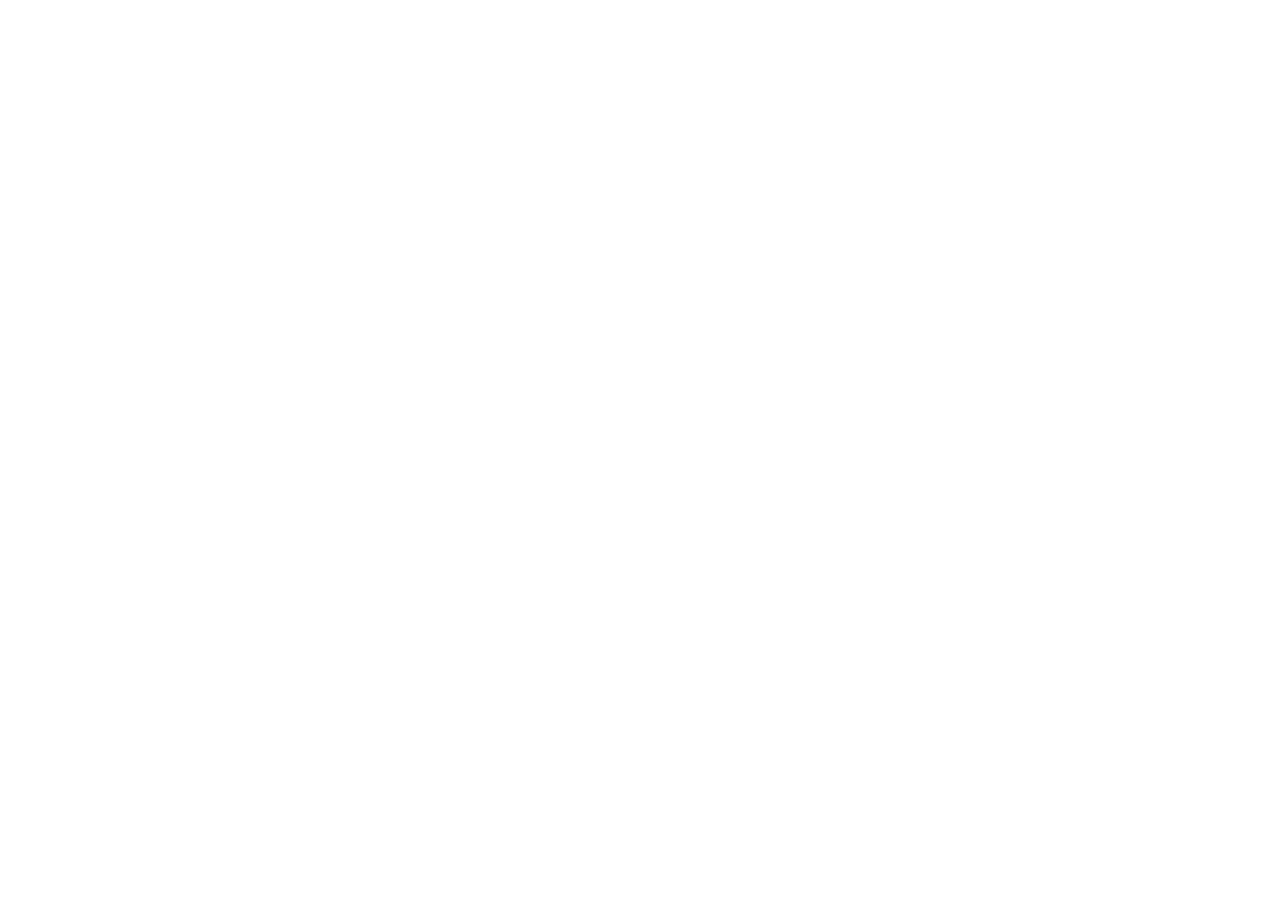
==== SkaterPath.html @ daa05fab "test push" ====
<html>
  <head>
    <meta name="viewport" content="initial-scale=1.0, width=device-width"/>
	<script src="http://js.api.here.com/v3/3.0/mapsjs-core.js" 
	   type="text/javascript" charset="utf-8"></script>
	<script src="http://js.api.here.com/v3/3.0/mapsjs-service.js" 
	   type="text/javascript" charset="utf-8"></script>
	<script src="http://js.api.here.com/v3/3.0/mapsjs-mapevents.js" 
	   type="text/javascript" charset="utf-8"></script>
  </head>
  <body>
    <div style="width: 640px; height: 480px" id="mapContainer"></div>
    <script>
      // Initialize the platform object:
      var platform = new H.service.Platform({
        'app_id': 'JJi3EJfcCSqAXMniWrE7',
        'app_code': 'LWcyk9S8poGNtF1Kgrdh0g'
      });

      // Obtain the default map types from the platform object
      var maptypes = platform.createDefaultLayers();

      // Instantiate (and display) a map object:
      var map = new H.Map(
        document.getElementById('mapContainer'),
        maptypes.normal.map,
        {
          zoom: 10,
          center: { lng: 11.4, lat: 52.51 }
        });
     // Enable the event system on the map instance:
	var mapEvents = new H.mapevents.MapEvents(map);

	// Add event listeners:
	map.addEventListener('tap', function(evt) {
    	// Log 'tap' and 'mouse' events:
    	//var mark = map.screenToGeo(20, 20);
    	// var x = evt.currentPointer.viewPortX;
    	// console.log(x);
    	var mark = map.screenToGeo(evt.currentPointer.viewportX, evt.currentPointer.viewportY);
    	console.log(mark); 
    	//console.log(evt.type, evt.currentPointer); 
	});

	// Instantiate the default behavior, providing the mapEvents object: 
	var behavior = new H.mapevents.Behavior(mapEvents);
    </script>
  </body>
</html>
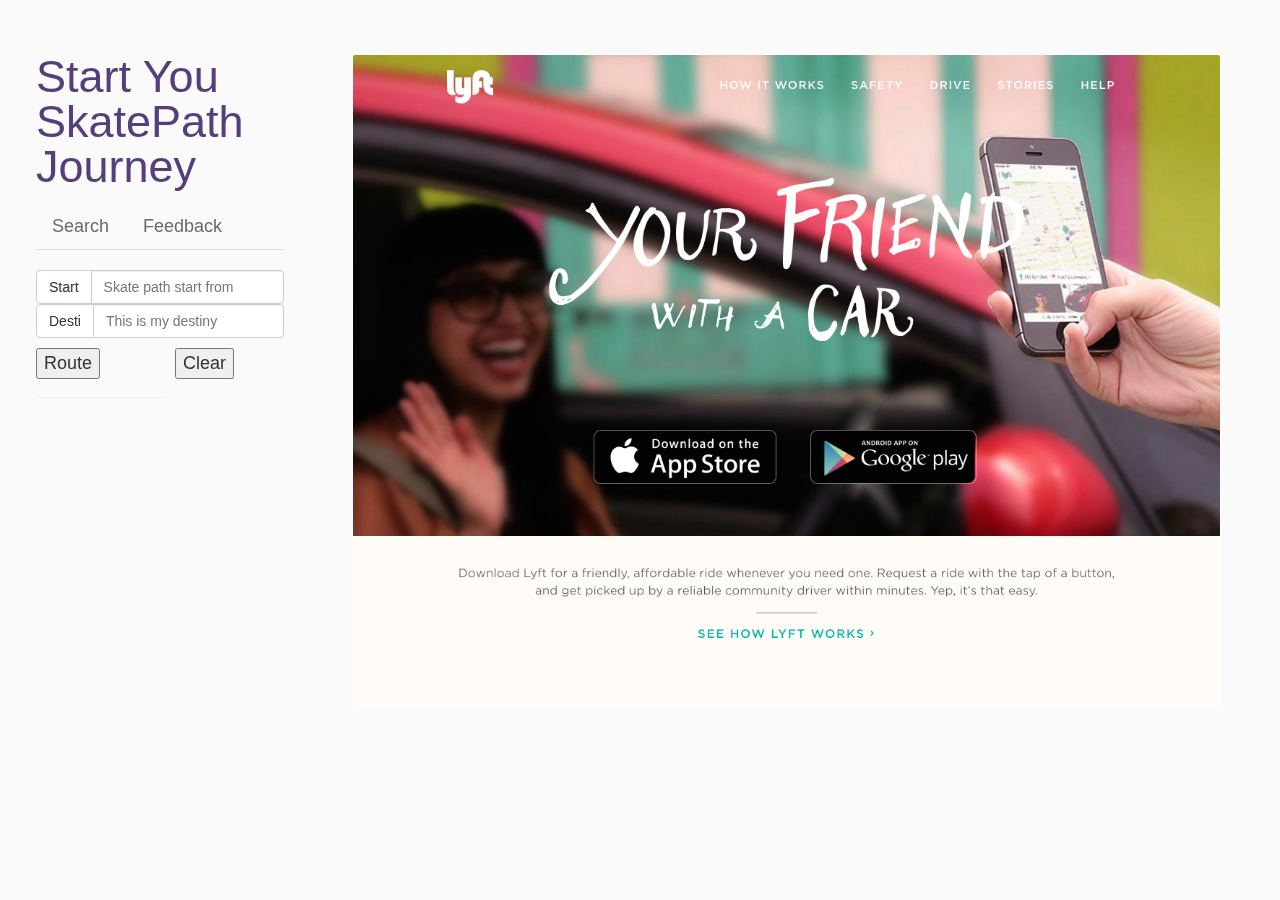
==== commit 1b0dc362: "front end layout" ====
--- a/SkaterPath.html
+++ b/SkaterPath.html
@@ -1,49 +1,126 @@
-<html>
-  <head>
-    <meta name="viewport" content="initial-scale=1.0, width=device-width"/>
-	<script src="http://js.api.here.com/v3/3.0/mapsjs-core.js" 
-	   type="text/javascript" charset="utf-8"></script>
-	<script src="http://js.api.here.com/v3/3.0/mapsjs-service.js" 
-	   type="text/javascript" charset="utf-8"></script>
-	<script src="http://js.api.here.com/v3/3.0/mapsjs-mapevents.js" 
-	   type="text/javascript" charset="utf-8"></script>
-  </head>
-  <body>
-    <div style="width: 640px; height: 480px" id="mapContainer"></div>
-    <script>
-      // Initialize the platform object:
-      var platform = new H.service.Platform({
-        'app_id': 'JJi3EJfcCSqAXMniWrE7',
-        'app_code': 'LWcyk9S8poGNtF1Kgrdh0g'
-      });
+<!DOCTYPE html>
+<!-- saved from url=(0045)http://expo.getbootstrap.com/2014/10/29/lyft/ -->
+<html lang="en"><head><meta http-equiv="Content-Type" content="text/html; charset=UTF-8">
+    <meta charset="utf-8">
+<meta http-equiv="X-UA-Compatible" content="IE=edge">
+<meta name="viewport" content="width=device-width, initial-scale=1">
+<meta name="description" content="">
+<meta name="keywords" content="HTML, CSS, JS, JavaScript, framework, bootstrap, front-end, frontend, web development, showcase, expo">
+<meta name="author" content="Mark Otto, Nicole Bartelt">
 
-      // Obtain the default map types from the platform object
-      var maptypes = platform.createDefaultLayers();
+<title>
+  SkaterPath
+</title>
 
-      // Instantiate (and display) a map object:
-      var map = new H.Map(
-        document.getElementById('mapContainer'),
-        maptypes.normal.map,
-        {
-          zoom: 10,
-          center: { lng: 11.4, lat: 52.51 }
-        });
-     // Enable the event system on the map instance:
-	var mapEvents = new H.mapevents.MapEvents(map);
 
-	// Add event listeners:
-	map.addEventListener('tap', function(evt) {
-    	// Log 'tap' and 'mouse' events:
-    	//var mark = map.screenToGeo(20, 20);
-    	// var x = evt.currentPointer.viewPortX;
-    	// console.log(x);
-    	var mark = map.screenToGeo(evt.currentPointer.viewportX, evt.currentPointer.viewportY);
-    	console.log(mark); 
-    	//console.log(evt.type, evt.currentPointer); 
-	});
 
-	// Instantiate the default behavior, providing the mapEvents object: 
-	var behavior = new H.mapevents.Behavior(mapEvents);
-    </script>
-  </body>
+<link href="./SkaterPath_files/bootstrap-expo.css" rel="stylesheet">
+<link href="./SkaterPath_files/main.css" rel="stylesheet">
+<!-- RSS Feed -->
+<link rel="alternate" type="application/rss+xml" title="RSS" href="http://expo.getbootstrap.com/feed.xml">
+
+<!-- Favicons -->
+<link rel="icon" href="http://expo.getbootstrap.com/favicon.ico">
+<link rel="apple-touch-icon" href="http://expo.getbootstrap.com/apple-touch-icon.png">
+
+
+    <!-- Twitter Cards -->
+    <meta name="twitter:card" content="photo">
+    <meta name="twitter:site" content="@getbootstrap">
+    <meta name="twitter:author" content="@mdo">
+    <meta name="twitter:title" content="Lyft">
+    <meta name="twitter:image:src" content="http://expo.getbootstrap.com/screenshots/lyft.jpg">
+    <meta name="twitter:image:width" content="1200">
+    <meta name="twitter:image:height" content="900">
+  <style type="text/css"></style></head>
+  <body data-pinterest-extension-installed="cr1.39.1">
+
+  <div class="masthead">
+  <h1 class="masthead-title">
+    <a href="http://expo.getbootstrap.com/">Start You SkatePath Journey</a>
+  </h1>
+
+  <ul class="nav nav-tabs">
+  <li role="presentation" id ="searchButton"><a href="#pathInput">Search</a></li>
+  <li role="presentation" id ="feedbackButton" ><a href="#feedBackPanel">Feedback</a></li>
+  </ul>
+  
+  <div id="feedbackPanel">
+       <div class="btn-group" role="group" aria-label="...">
+          <button type="button" class="btn btn-default">Flat</button>
+          <button type="button" class="btn btn-default">Bumpy</button>
+          <button type="button" class="btn btn-default">Terrible</button>
+       </div>
+       <div class="btn-group" role="group" aria-label="...">
+          <button type="button" class="btn btn-default">1</button>
+          <button type="button" class="btn btn-default">2</button>
+          <button type="button" class="btn btn-default">3</button>
+          <button type="button" class="btn btn-default">4</button>
+          <button type="button" class="btn btn-default">5</button>
+          <button type="button" class="btn btn-default">6</button>
+       </div>
+       <div id="submitButton" class="row">
+          <div class="col-lg-6">
+            <button type="button">Submit</button>
+          </div>
+       </div>
+  </div>
+
+  <div id="pathInput">
+  <div class="row">
+  <div class="col-lg-12">
+    <div class="input-group">
+      <span class="input-group-btn">
+        <button class="btn btn-default" type="button">Start</button>
+      </span>
+      <input type="text" class="form-control" placeholder="Skate path start from">
+    </div><!-- /input-group -->
+  </div><!-- /.col-lg-6 -->
+</div>
+
+  <div class="row">
+  <div class="col-lg-12">
+    <div class="input-group">
+      <span class="input-group-btn">
+        <button class="btn btn-default" type="button">Desti </button>
+      </span>
+      <input type="text" class="form-control" placeholder="This is my destiny">
+    </div><!-- /input-group -->
+  </div><!-- /.col-lg-6 -->
+</div>
+
+  <div class="smallTopMargin">
+    <div class="row"  >
+      <div class="col-lg-6" >
+        <button type="Path"> Route </button>
+      </div>
+      <div class="col-lg-6">
+        <button type="Path"> Clear </button>
+      </div>
+    </div>
+  </div>
+
+ </div>
+
+
+
+
+  <hr class="masthead-hr">
+  <hr class="masthead-hr visible-xs">
+</div>
+
+
+    <div class="listing">
+      <div class="entry">
+        <a class="entry-thumb" href="https://www.lyft.com/" title="Visit Lyft">
+          <img src="./SkaterPath_files/lyft.jpg">
+          <span class="icon icon-forward entry-icon"></span>
+        </a>
+    </div>
+  </div>
+
+<script src="./SkaterPath_files/jquery-1.11.3.min.js"></script>
+<script type="text/javascript" src="./SkaterPath_files/script.js"></script>
+
+</body>
 </html>--- a/SkaterPath_files/main.css
+++ b/SkaterPath_files/main.css
@@ -0,0 +1,22 @@
+.addressInput{
+	margin-bottom: 10px;
+}
+
+
+#pathInput{
+	margin-top: 20px;
+}
+
+.smallTopMargin{
+	margin-top: 10px;
+}
+
+
+#feedbackPanel{
+	margin-top: 30px;
+}
+
+
+#submitButton{
+	margin-top: 30px;
+}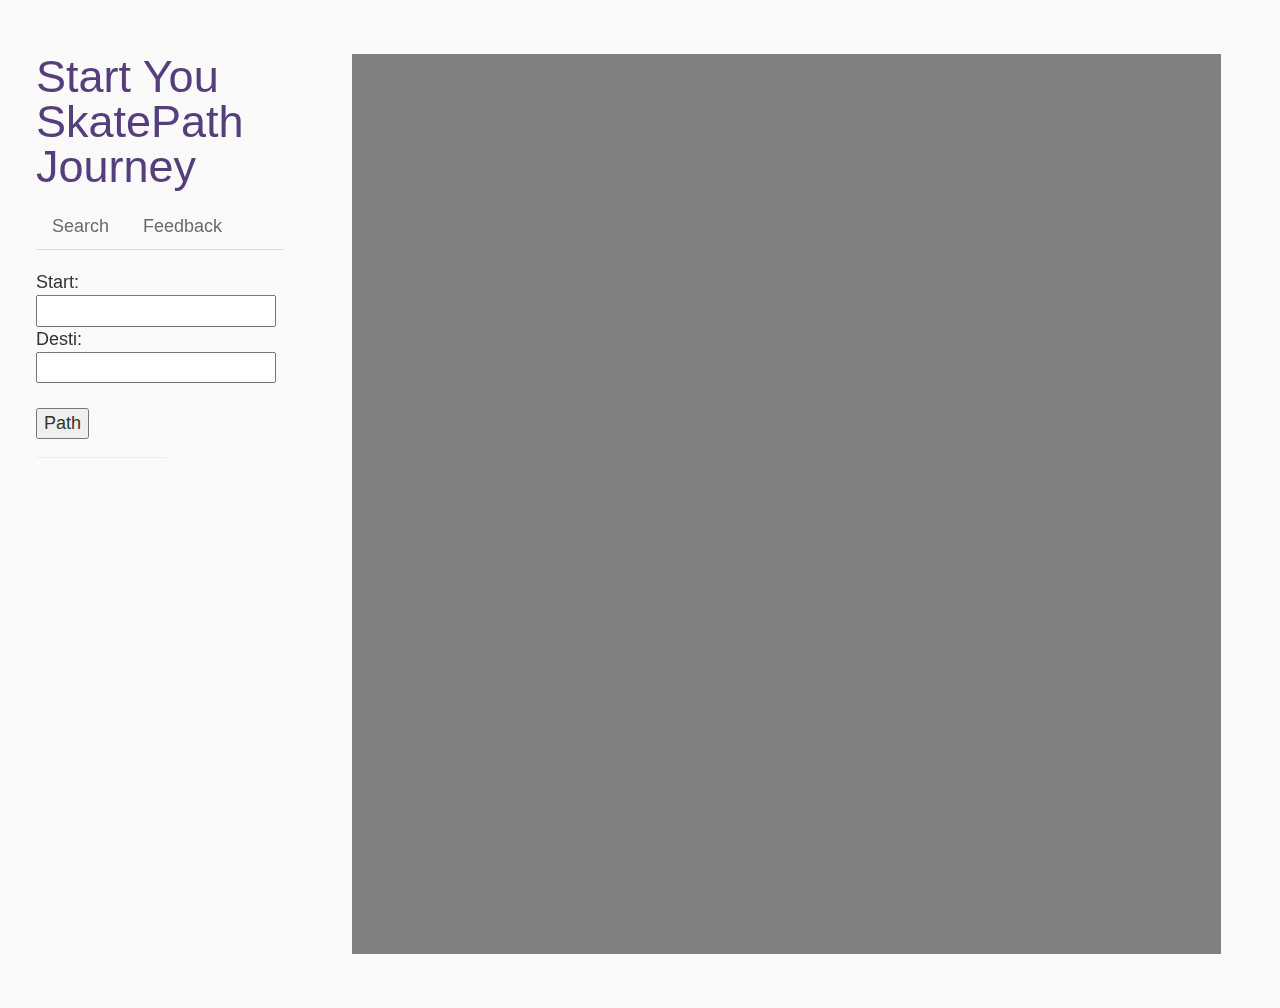
==== commit a2ce96f9: "Front End Linked Updates" ====
--- a/SkaterPath.html
+++ b/SkaterPath.html
@@ -6,14 +6,9 @@
 <meta name="viewport" content="width=device-width, initial-scale=1">
 <meta name="description" content="">
 <meta name="keywords" content="HTML, CSS, JS, JavaScript, framework, bootstrap, front-end, frontend, web development, showcase, expo">
-<meta name="author" content="Mark Otto, Nicole Bartelt">
-
 <title>
   SkaterPath
 </title>
-
-
-
 <link href="./SkaterPath_files/bootstrap-expo.css" rel="stylesheet">
 <link href="./SkaterPath_files/main.css" rel="stylesheet">
 <!-- RSS Feed -->
@@ -25,14 +20,23 @@
 
 
     <!-- Twitter Cards -->
-    <meta name="twitter:card" content="photo">
-    <meta name="twitter:site" content="@getbootstrap">
-    <meta name="twitter:author" content="@mdo">
-    <meta name="twitter:title" content="Lyft">
-    <meta name="twitter:image:src" content="http://expo.getbootstrap.com/screenshots/lyft.jpg">
-    <meta name="twitter:image:width" content="1200">
-    <meta name="twitter:image:height" content="900">
-  <style type="text/css"></style></head>
+    <meta name="twitter:image:width" content="1000">
+    <meta name="twitter:image:height" content="800">
+
+  <!-- Here Map library requirement -->
+          <link rel="stylesheet" type="text/css"
+        href="https://js.api.here.com/v3/3.0/mapsjs-ui.css" />
+        <script type="text/javascript" charset="UTF-8"
+        src="https://js.api.here.com/v3/3.0/mapsjs-core.js"></script>
+        <script type="text/javascript" charset="UTF-8"
+        src="https://js.api.here.com/v3/3.0/mapsjs-service.js"></script>
+        <script type="text/javascript" charset="UTF-8"
+        src="https://js.api.here.com/v3/3.0/mapsjs-ui.js"></script>
+        <script type="text/javascript" charset="UTF-8"
+        src="https://js.api.here.com/v3/3.0/mapsjs-mapevents.js"></script>
+
+  <style type="text/css"></style>
+  </head>
   <body data-pinterest-extension-installed="cr1.39.1">
 
   <div class="masthead">
@@ -67,26 +71,26 @@
   </div>
 
   <div id="pathInput">
-  <div class="row">
+<!--   <div class="row">
   <div class="col-lg-12">
     <div class="input-group">
       <span class="input-group-btn">
-        <button class="btn btn-default" type="button">Start</button>
+        <button class="btn btn-default" type="button" class="text_button">Start</button>
       </span>
       <input type="text" class="form-control" placeholder="Skate path start from">
-    </div><!-- /input-group -->
-  </div><!-- /.col-lg-6 -->
+    </div>
+  </div>
 </div>
 
   <div class="row">
   <div class="col-lg-12">
     <div class="input-group">
       <span class="input-group-btn">
-        <button class="btn btn-default" type="button">Desti </button>
+        <button class="btn btn-default" type="button" class="text_button">Desti </button>
       </span>
       <input type="text" class="form-control" placeholder="This is my destiny">
-    </div><!-- /input-group -->
-  </div><!-- /.col-lg-6 -->
+    </div>
+  </div>
 </div>
 
   <div class="smallTopMargin">
@@ -99,7 +103,16 @@
       </div>
     </div>
   </div>
-
+ -->
+ <form >
+  Start:<br>
+  <input type="text" name="start_point" id ="start_add">
+  <br>
+  Desti:<br>
+  <input type="text" name="end_point" id="end_add">
+  <br><br>
+  <button type="button" id= "submit">Path</button>
+</form>
  </div>
 
 
@@ -112,10 +125,11 @@
 
     <div class="listing">
       <div class="entry">
-        <a class="entry-thumb" href="https://www.lyft.com/" title="Visit Lyft">
+        <div id="map" style="width: 100%; height: 100vh; background: grey" />
+      <!--   <a class="entry-thumb" href="https://www.lyft.com/" title="Visit Lyft">
           <img src="./SkaterPath_files/lyft.jpg">
           <span class="icon icon-forward entry-icon"></span>
-        </a>
+        </a> -->
     </div>
   </div>
 
--- a/SkaterPath_files/main.css
+++ b/SkaterPath_files/main.css
@@ -19,4 +19,8 @@
 
 #submitButton{
 	margin-top: 30px;
+}
+
+.text_button{
+	$(".text_button").disabled = true;
 }